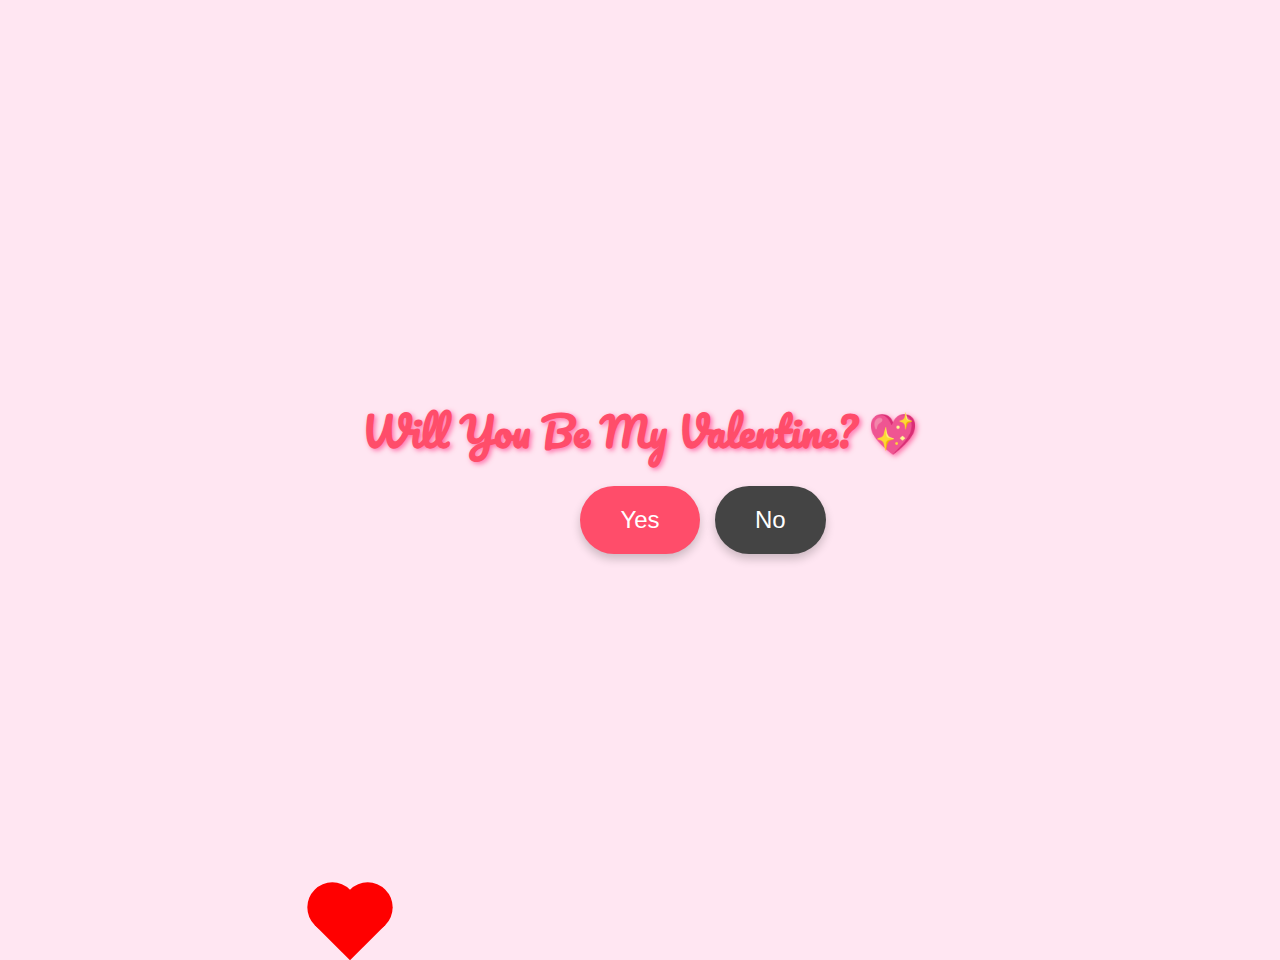
==== index.html @ a99173c4 "Add files via upload" ====
<!DOCTYPE html>
<html lang="en">
<head>
    <meta charset="UTF-8">
    <meta name="viewport" content="width=device-width, initial-scale=1.0">
    <title>Will You Be My Valentine?</title>
    <link rel="stylesheet" href="styles.css">
</head>
<body class="index-page">
    <div class="container">
        <h1>Will You Be My Valentine? 💖</h1>
        <div class="buttons">
            <button class="btn yes" onclick="goToMainSite()">Yes</button>
            <button class="btn no" onclick="moveNoButton()">No</button>
        </div>
        <div class="response" id="responseMessage"></div>
    </div>

    <script src="script.js"></script>
</body>
</html>
---- styles.css ----
@import url('https://fonts.googleapis.com/css2?family=Pacifico&display=swap');

/* Reset Margin and Padding */
* {
    margin: 0;
    padding: 0;
    box-sizing: border-box;
}

body.index-page {
    display: flex;
    flex-direction: column;
    align-items: center;
    justify-content: center;
    padding-top: 60px; /* Space for countdown banner */
    padding-bottom: 60px; /* Space for bottom navbar */
    height: 100vh; /* Ensure full page height for centering */
    margin: 0;
}

h1.index-page {
    text-align: center; /* Center the heading text */
}

/* Buttons Container */
.buttons.index-page {
    display: flex;
    flex-direction: row;
    justify-content: center;
    gap: 20px;
}

body {
    font-family: 'Pacifico', cursive;
    background: #ffe6f2;
    display: flex;
    flex-direction: column;
    align-items: center;
    padding-top: 60px; /* Space for countdown banner */
    padding-bottom: 60px; /* Space for bottom navbar */
    margin: 0;
}

h1 {
    color: #ff4d6a;
    font-size: 2.5rem;
    margin-top: 50px;
    text-shadow: 2px 2px 5px rgba(255, 0, 100, 0.5);
}

.buttons {
    margin-top: 20px;
    display: flex; /* Use flexbox to align buttons horizontally */
    justify-content: center;
    gap: 20px; /* Adds space between the buttons */
}
.btn {
    padding: 20px 40px;
    font-size: 24px;
    border: none;
    border-radius: 50px;
    cursor: pointer;
    transition: 0.3s ease-in-out;
    box-shadow: 0px 5px 10px rgba(0, 0, 0, 0.2);
}
.yes {
    background: #ff4d6a;
    color: white;
}
.yes:hover {
    background: #e60039;
    transform: scale(1.1) translateX(-20px);
}
.no {
    background: #444;
    color: white;
    position: absolute;
    left: calc(50% + 75px); /* Adjusting the position to the right */
}
.response {
    position: absolute;
    top: 20%; /* Center the response vertically */
    left: 50%; /* Center the response horizontally */
    transform: translate(-50%, -50%); /* Adjust for exact centering */
    width: auto; /* Ensure text doesn't overflow */
    font-size: 1.5rem;
    color: #ff4d6a;
    padding: 10px;
    background-color: rgba(255, 255, 255, 0.8);
    border-radius: 10px;
    display: none;
}

.heart {
    position: absolute;
    width: 50px;
    height: 50px;
    background: red;
    transform: rotate(45deg); /* Rotation fixed for the heart shape */
    animation: float 5s infinite ease-in-out;
}

.heart::before,
.heart::after {
    content: '';
    width: 50px;
    height: 50px;
    background: red;
    border-radius: 50%;
    position: absolute;
}
.heart::before {
    top: -25px;
    left: 0px;
}

.heart::after {
    right: 25px;
    top: 0px; /* Adjusted for correct positioning */
}

@keyframes float {
    0% { transform: translateY(0) rotate(45deg); opacity: 1; }
    50% { opacity: 0.8; }
    100% { transform: translateY(-100vh) rotate(45deg); opacity: 0; }
}

.navbar {
    margin-top: 30px;
    display: flex;
    justify-content: center;
    gap: 20px;
}

.navbar a {
    padding: 10px 20px;
    background: #ff4d6a;
    color: white;
    text-decoration: none;
    border-radius: 50px;
    font-size: 1rem;
    transition: 0.3s;
}

.navbar a:hover {
    background: #e60039;
}

.quiz-container {
    max-width: 800px;
    margin: 0 auto;
    padding: 20px;
    border-radius: 8px;
    background: #f8d1e3;
    box-shadow: 0 5px 15px rgba(0, 0, 0, 0.1);
    margin-top: 30px;
}

.quiz-question {
    margin-bottom: 30px;
}

.quiz-question p {
    font-size: 1.25rem;
    color: #444;
}

.quiz-question button {
    padding: 10px 20px;
    margin: 10px;
    border: none;
    border-radius: 50px;
    cursor: pointer;
    font-size: 1rem;
    transition: 0.3s;
}

.quiz-question button.correct {
    background: green;
    color: white;
}

.quiz-question button.incorrect {
    background: red;
    color: white;
}

.quiz-question button:hover {
    transform: scale(1.05);
}

.quiz-question .result {
    margin-top: 10px;
    font-size: 1rem;
}

.back-btn {
    margin-top: 30px;
    background: #ff4d6a;
    color: white;
    padding: 10px 20px;
    font-size: 1.2rem;
    border: none;
    border-radius: 50px;
    cursor: pointer;
    transition: 0.3s;
}

.back-btn:hover {
    background: #e60039;
}

/* Countdown Banner */
#countdown-banner {
    background: #ff4d6a;
    color: white;
    padding: 10px;
    font-size: 1.2rem;
    position: fixed;
    top: 0;
    left: 0;
    width: 100%;
    z-index: 1000;
    text-align: center;
}

/* Bottom Navbar */
.bottom-navbar {
    display: flex;
    justify-content: center;
    gap: 20px;
    font-size: 1rem;
    position: fixed;
    bottom: 0;
    left: 0;
    right: 0;
    background: #ff4d6a;
    padding: 15px;
    z-index: 10;
}

.bottom-navbar a {
    padding: 10px 20px;
    background: #e60039;
    color: white;
    text-decoration: none;
    border-radius: 50px;
}

.bottom-navbar a:hover {
    background: #ff4d6a;
}

/* Poem Section */
.poem-section {
    display: flex;
    width: 100%;
    max-width: 1200px;
    margin-top: 30px;
}

/* Left Sidebar (for the poem titles) */
.sidebar-navbar {
    display: flex;
    flex-direction: column;
    gap: 15px;
    font-size: 1rem;
    width: 200px;
    background: #ff4d6a;
    padding: 20px;
    border-radius: 10px;
    color: white;
    position: sticky;
    top: 150px;
}

.sidebar-navbar a {
    text-decoration: none;
    color: white;
    font-weight: bold;
    transition: 0.3s;
}

.sidebar-navbar a:hover {
    color: #e60039;
}

.sidebar-navbar .date {
    font-size: 0.9rem;
    font-weight: normal;
}

/* Poem Display Section */
.poem-container {
    flex: 1;
    margin-left: 220px;
    padding: 30px;
    display: flex;
    justify-content: center;
    align-items: center;
    flex-direction: column;
}

.poem {
    background: #fff;
    border-radius: 10px;
    box-shadow: 2px 2px 10px rgba(0, 0, 0, 0.1);
    padding: 30px;
    max-width: 800px;
    width: 100%;
    font-size: 1.25rem;
    color: #444;
    line-height: 1.6;
    position: relative;
}

.poem::before {
    content: "";
    position: absolute;
    top: -10px;
    left: -10px;
    width: 100%;
    height: 100%;
    background: #f2f2f2;
    z-index: -1;
    border-radius: 10px;
    box-shadow: 5px 5px 20px rgba(0, 0, 0, 0.1);
}

/* Playlist Section */
.playlist-container {
    width: 100%;
    max-width: 1000px;
    margin: 0 auto;
    padding: 20px;
    display: flex;
    flex-direction: column; /* Stack videos vertically */
    gap: 20px; /* Space between videos */
    overflow-y: auto; /* Allow scrolling vertically */
    max-height: 80vh; /* Adjust the max height to fit content */
}

/* Individual Video Container */
.playlist-video {
    width: 100%; /* Make videos take up the full width of the container */
    height: 0;
    padding-bottom: 56.25%; /* 16:9 Aspect Ratio (1080/1920 = 0.5625) */
    background-color: #f8d1e3; /* Optional: Add background color for styling */
    border-radius: 10px;
    box-shadow: 0px 5px 15px rgba(0, 0, 0, 0.1);
    position: relative;
    overflow: hidden;
}

/* Video Embed */
.playlist-video iframe {
    position: absolute;
    top: 0;
    left: 0;
    width: 100%;
    height: 100%;
    border-radius: 10px; /* Keep the video corners rounded */
}
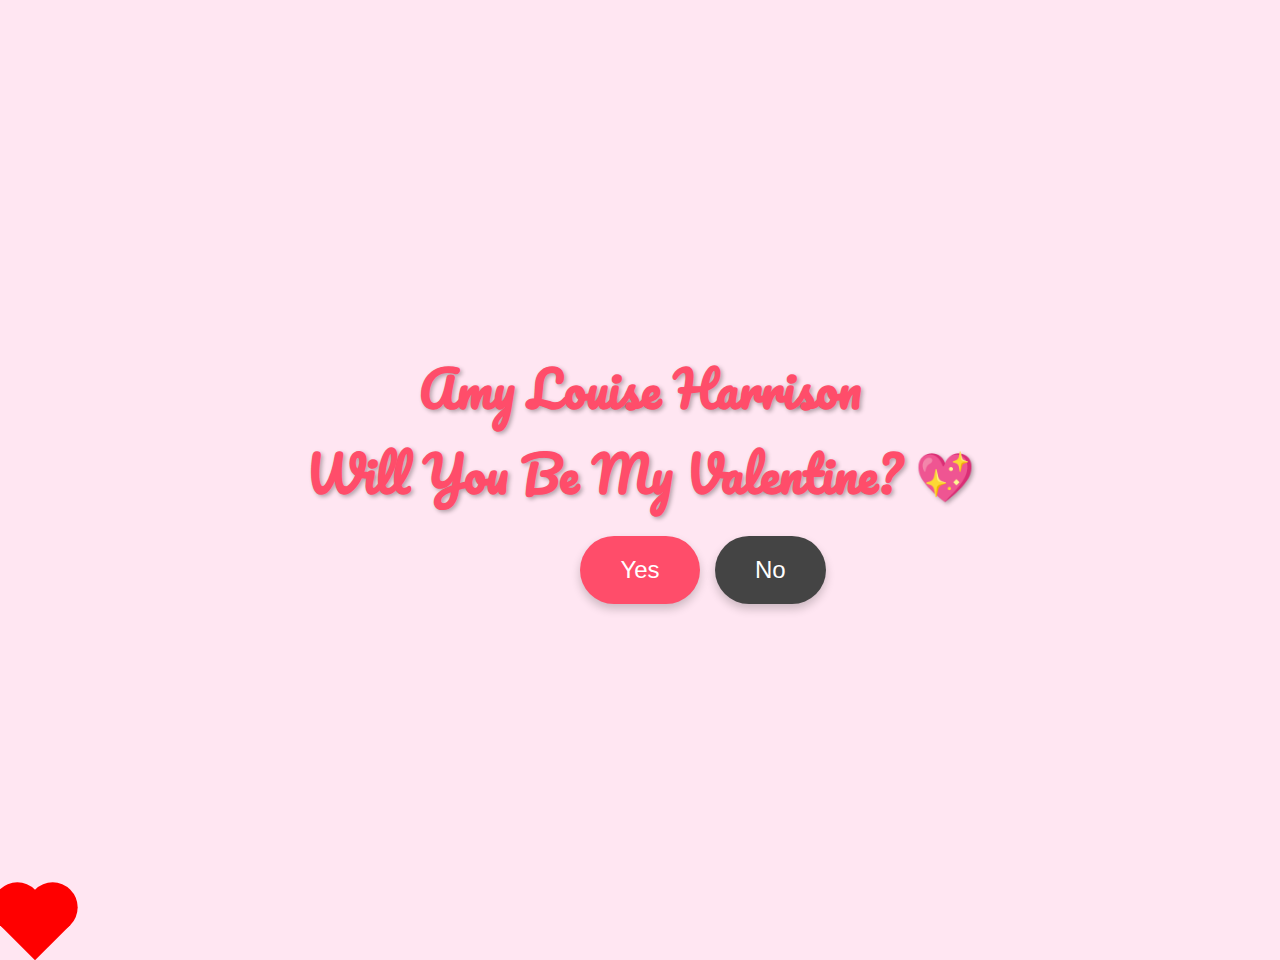
==== commit 0dbd195e: "Update index.html" ====
--- a/index.html
+++ b/index.html
@@ -5,10 +5,22 @@
     <meta name="viewport" content="width=device-width, initial-scale=1.0">
     <title>Will You Be My Valentine?</title>
     <link rel="stylesheet" href="styles.css">
+    <style>
+        /* General Page Layout */
+
+        /* Styling for the unique H1 element */
+        .valentine-header {
+            font-size: 3em;           /* Increase font size */
+            font-weight: bold;        /* Make the text bold */
+            text-shadow: 2px 2px 4px rgba(0, 0, 0, 0.3); /* Add some shadow for extra style */
+            text-align: center;       /* Ensure it stays centered */
+        }
+    </style>
 </head>
 <body class="index-page">
     <div class="container">
-        <h1>Will You Be My Valentine? 💖</h1>
+        <!-- Added a unique class for styling -->
+        <h1 class="valentine-header"><strong>Amy Louise Harrison</strong><br>Will You Be My Valentine? 💖</h1>
         <div class="buttons">
             <button class="btn yes" onclick="goToMainSite()">Yes</button>
             <button class="btn no" onclick="moveNoButton()">No</button>
